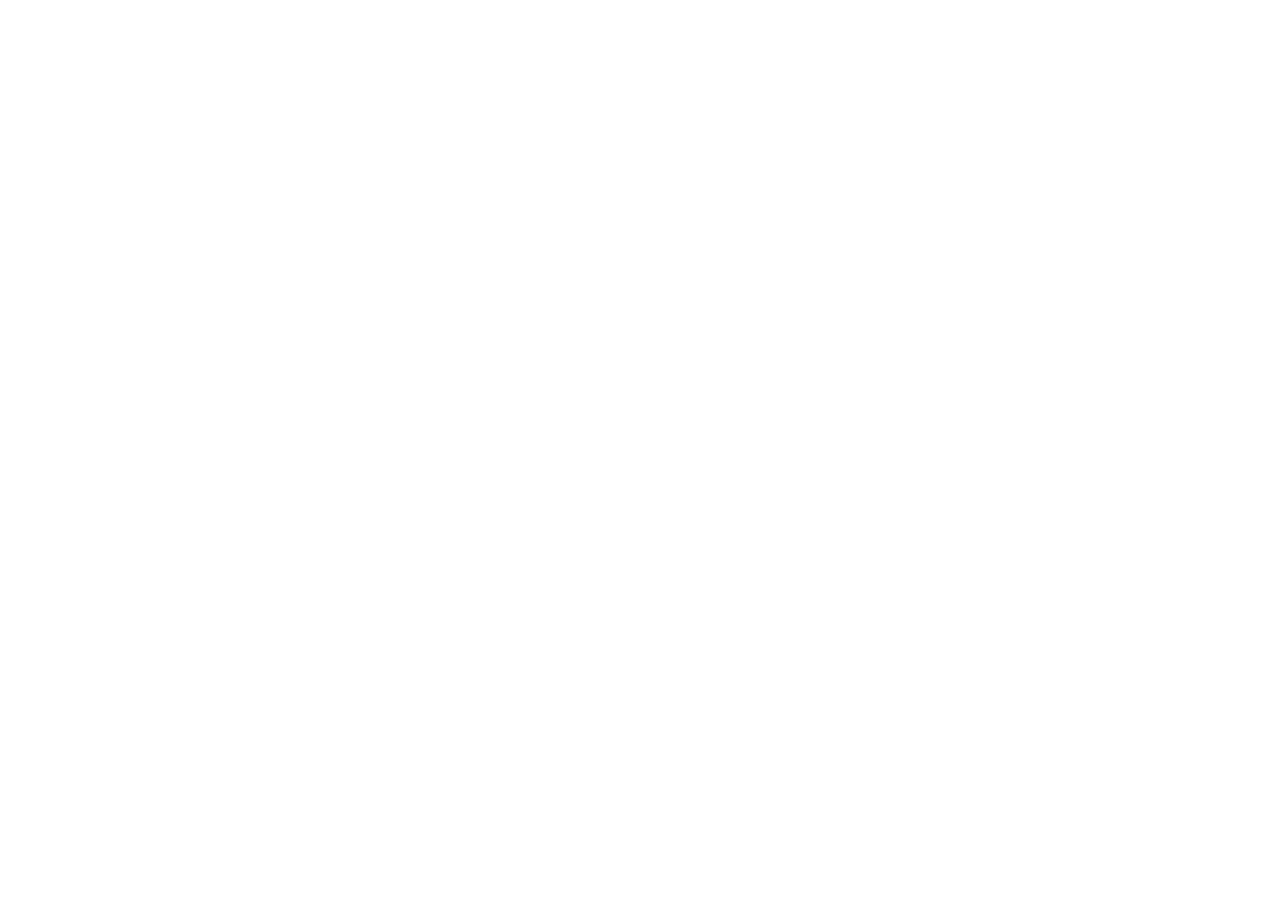
==== JS Frameworks  AngularJS/SocialNetwork-TheProject/app/index.html @ e7af69fd "Base structure of the project "Social Network"." ====
<!DOCTYPE html>
<html ng-app="socialNetworkBaseApp">
<head lang="en">
    <meta charset="UTF-8">
    <link rel="stylesheet" href="css/bootstrap.css">
    <link rel="stylesheet" href="css/bootstrap-theme.css">
    <title>Social Network - The Project</title>
</head>
<body>

<div ng-view></div>

<script type="text/javascript" src="lib/jquery-2.1.4.min.js"></script>
<script type="text/javascript" src="lib/bootstrap.min.js"></script>
<script type="text/javascript" src="lib/angular/angular.js"></script>
<script type="text/javascript" src="lib/angular/angular-route.js"></script>
<script type="text/javascript" src="lib/angular/angular-resource.js"></script>
<script type="text/javascript" src="lib/angular/angular-animate.js"></script>
<script type="text/javascript" src="lib/ngStorage.js"></script>

<script type="text/javascript" src="js/app.js"></script>

</body>
</html>
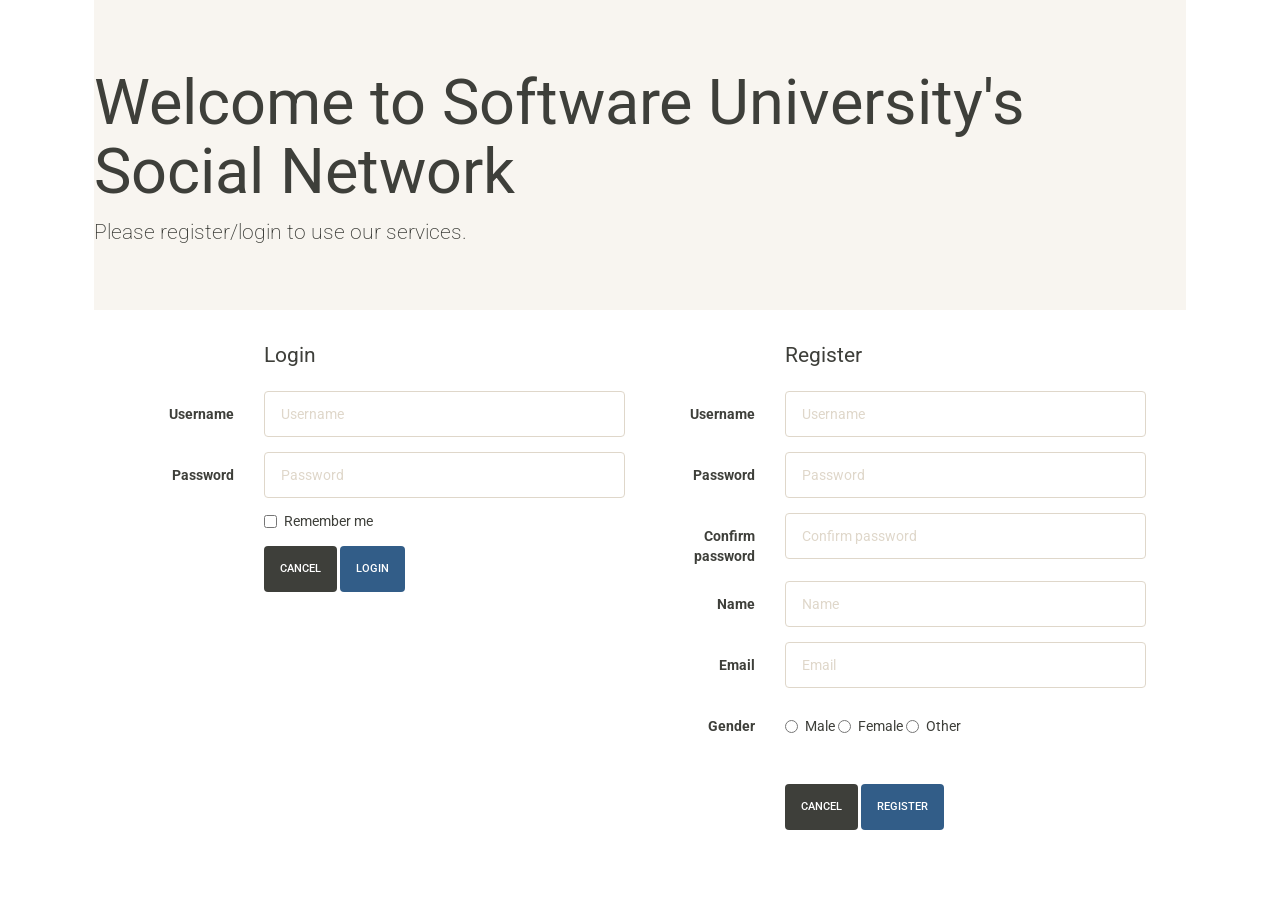
==== commit f328b8b0: "Add new files. That includes logic for login and register request and new HTML partial files." ====
--- a/JS Frameworks  AngularJS/SocialNetwork-TheProject/app/index.html
+++ b/JS Frameworks  AngularJS/SocialNetwork-TheProject/app/index.html
@@ -20,5 +20,7 @@
 
 <script type="text/javascript" src="js/app.js"></script>
 
+<script type="text/javascript" src="js/controllers/controllerHome.js"></script>
+
 </body>
 </html>
